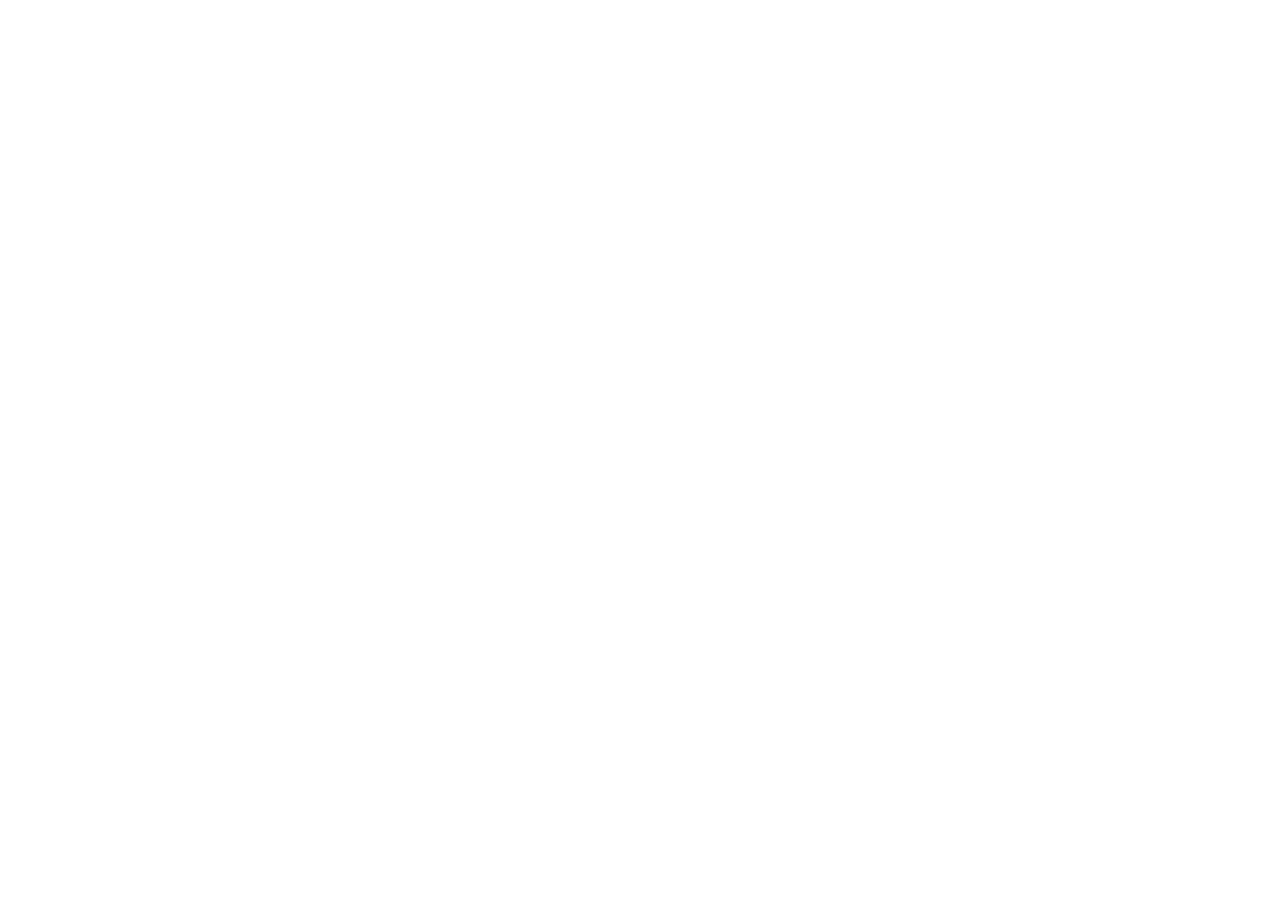
==== index.html @ 36195188 "criei a pagina principal" ====
<!DOCTYPE html>
<html lang="en">
<head>
    <meta charset="UTF-8">
    <meta http-equiv="X-UA-Compatible" content="IE=edge">
    <meta name="viewport" content="width=device-width, initial-scale=1.0">
    <title>Projeto Redes Sociais</title>
    <link rel="shortcut icon" href="favicon.ico" type="image/x-icon">
    <link rel="stylesheet" href="style.css">
</head>
<body>
    <h1></h1>
</body>
</html>
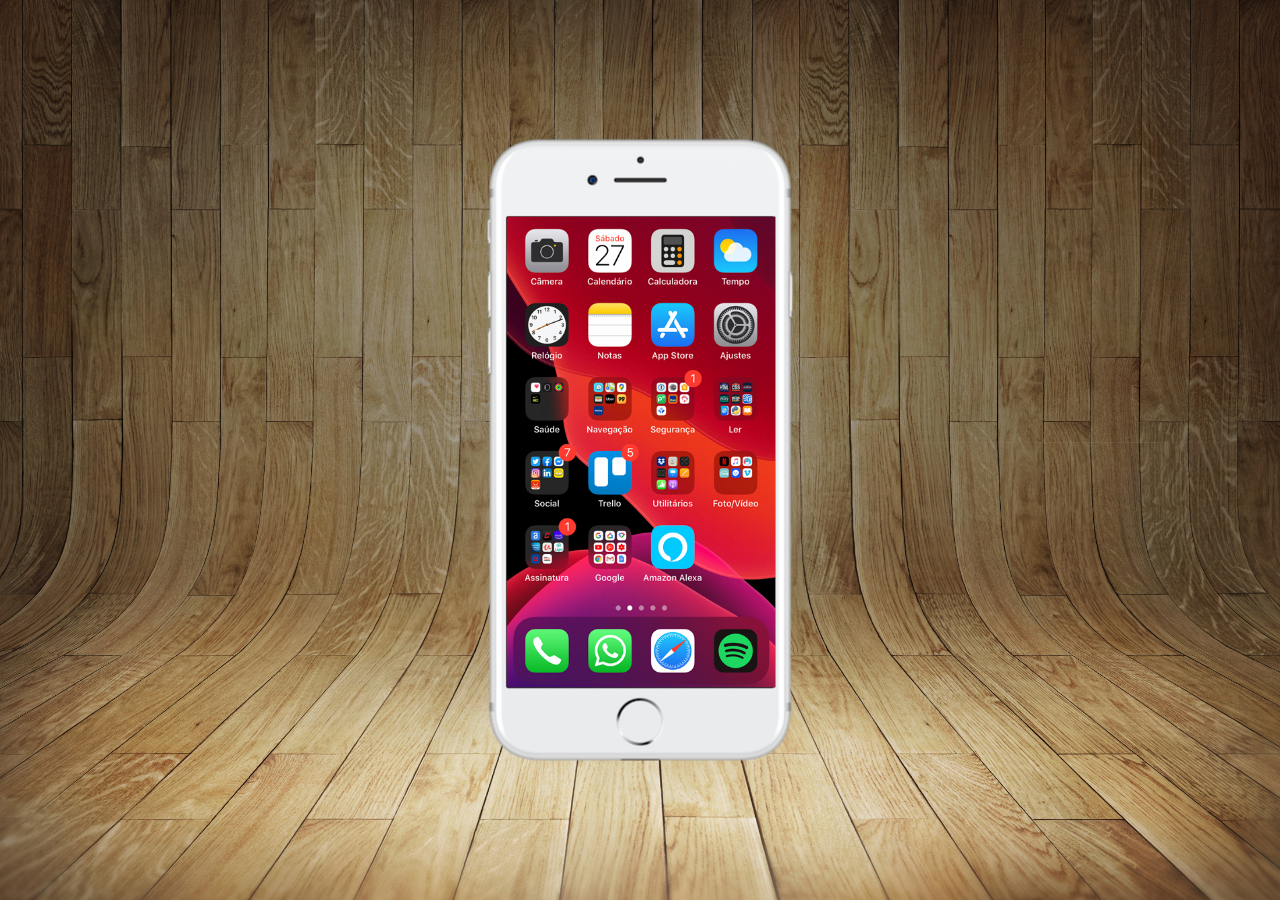
==== commit 1674bd57: "criei a tela home" ====
--- a/index.html
+++ b/index.html
@@ -9,6 +9,14 @@
     <link rel="stylesheet" href="style.css">
 </head>
 <body>
-    <h1></h1>
+    <main>
+        <section id="telefone">
+            <iframe src="home.html" name="tela" id="tela" frameborder="0"></iframe>
+        </section>
+
+        <section id="redes-sociais">
+
+        </section>
+    </main>
 </body>
 </html>--- a/style.css
+++ b/style.css
@@ -0,0 +1,43 @@
+@charset "UTF-8";
+
+* {
+    margin: 0px;
+    padding: 0px;
+    font-family: Arial, Helvetica, sans-serif;
+}
+
+html, body {
+    height: 100vh;
+    width: 100vw;
+    background-color: black;
+}
+
+body {
+    background: url(imagens/fundo-madeira.jpg) ;
+    background-size: cover;
+    background-attachment: fixed;
+}
+
+main {
+    position: relative;
+    height: 100vh;
+}
+
+section#telefone {
+    position: absolute;
+    top: 50%;
+    left: 50%;
+    transform: translate(-50%, -50%);
+
+    height: 627px;
+    width: 311px;
+    background: url('imagens/frame-iphone.png') no-repeat;
+}
+
+iframe#tela {
+    position: relative;
+    top: 80px;
+    left: 22px;
+    width: 269px;
+    height: 471px;
+}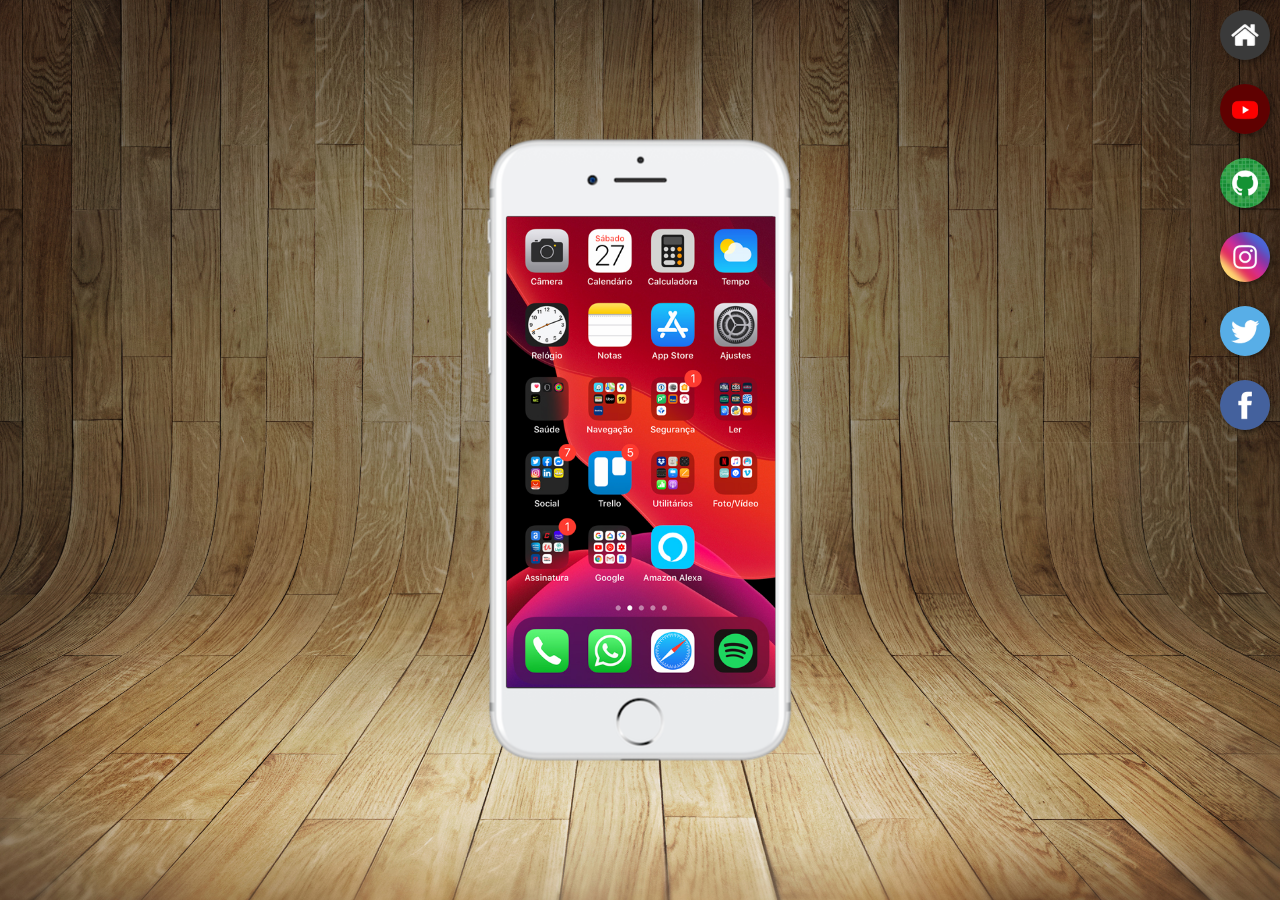
==== commit a18c8b81: "criei botões na lateral" ====
--- a/index.html
+++ b/index.html
@@ -15,7 +15,12 @@
         </section>
 
         <section id="redes-sociais">
-
+            <a href="#" target="tela"><img src="imagens/logo-home.jpg" alt="Home"></a> <br>                  
+            <a href="#" target="tela"><img src="imagens/logo-youtube.jpg" alt="YouTube"></a><br>
+            <a href="#" target="tela"><img src="imagens/logo-github.jpg" alt="GitHub"></a><br>
+            <a href="#" target="tela"><img src="imagens/logo-instagram.jpg" alt="Instagram"></a><br>
+            <a href="#" target="tela"><img src="imagens/logo-twitter.jpg" alt="Twitter"></a><br>
+            <a href="#" target="tela"><img src="imagens/logo-facebook.jpg" alt="facebook"></a>
         </section>
     </main>
 </body>
--- a/style.css
+++ b/style.css
@@ -40,4 +40,23 @@
     left: 22px;
     width: 269px;
     height: 471px;
+}
+
+section#redes-sociais {
+    text-align: right;
+}
+
+section#redes-sociais img{
+    width: 50px;
+    margin: 10px;
+    border-radius: 50%;
+    box-shadow: 2px 2px 5px rgba(0, 0, 0, 0.384);
+    box-sizing: border-box;
+}
+
+section#redes-sociais img:hover {
+    border: 2px solid rgba(255, 255, 255, 0.534);
+    transform: translate(-3px, -3px);
+    box-shadow: 5px 5px 10px rgba(0, 0, 0, 0.562);
+    transition: transform 0.5s, border 1s;
 }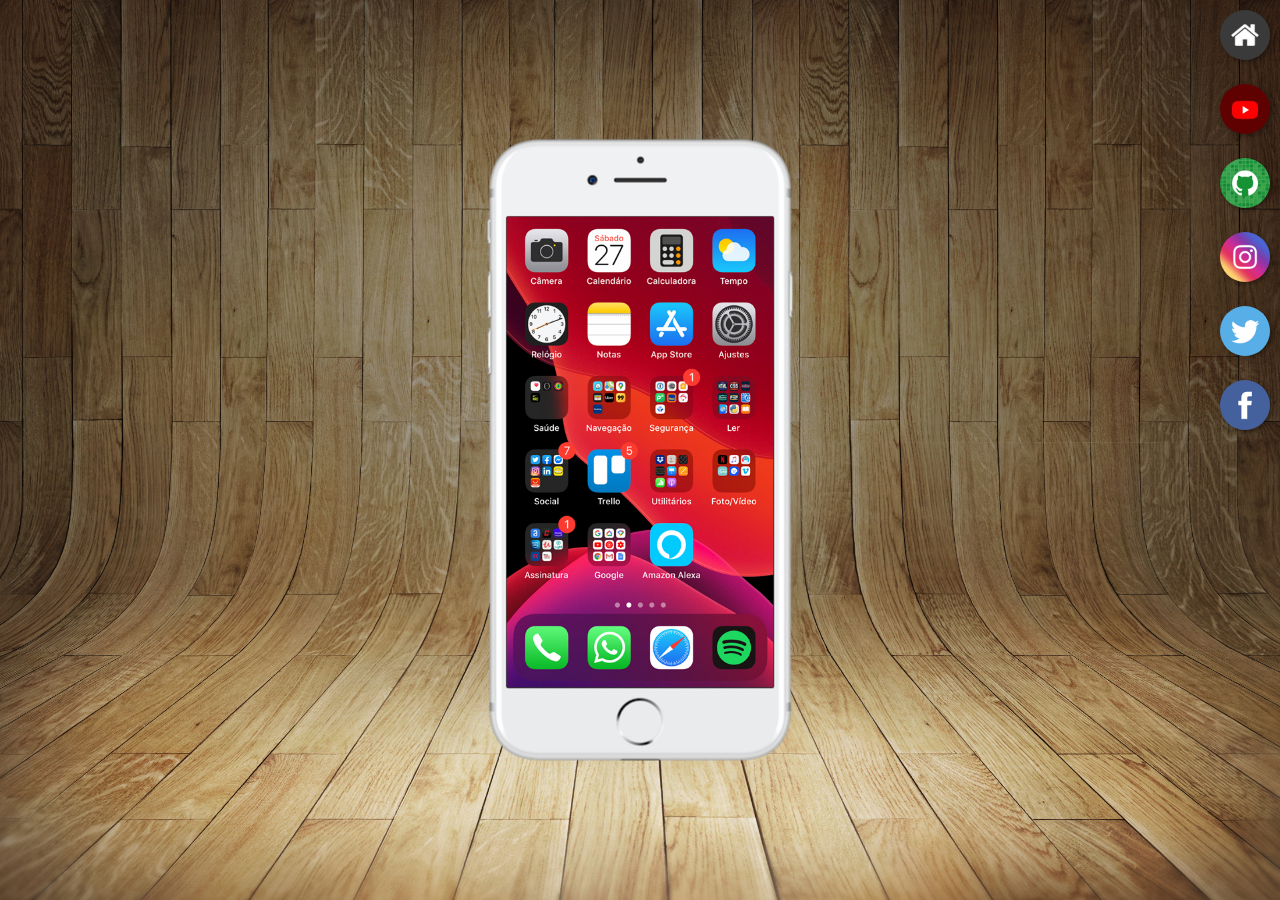
==== commit df658847: "projeto att" ====
--- a/index.html
+++ b/index.html
@@ -15,12 +15,12 @@
         </section>
 
         <section id="redes-sociais">
-            <a href="#" target="tela"><img src="imagens/logo-home.jpg" alt="Home"></a> <br>                  
-            <a href="#" target="tela"><img src="imagens/logo-youtube.jpg" alt="YouTube"></a><br>
-            <a href="#" target="tela"><img src="imagens/logo-github.jpg" alt="GitHub"></a><br>
-            <a href="#" target="tela"><img src="imagens/logo-instagram.jpg" alt="Instagram"></a><br>
-            <a href="#" target="tela"><img src="imagens/logo-twitter.jpg" alt="Twitter"></a><br>
-            <a href="#" target="tela"><img src="imagens/logo-facebook.jpg" alt="facebook"></a>
+            <a href="home.html" target="tela"><img src="imagens/logo-home.jpg" alt="Home"></a> <br>                  
+            <a href="youtube.html" target="tela"><img src="imagens/logo-youtube.jpg" alt="YouTube"></a><br>
+            <a href="github.html" target="tela"><img src="imagens/logo-github.jpg" alt="GitHub"></a><br>
+            <a href="instagram.html" target="tela"><img src="imagens/logo-instagram.jpg" alt="Instagram"></a><br>
+            <a href="twitter.html" target="tela"><img src="imagens/logo-twitter.jpg" alt="Twitter"></a><br>
+            <a href="facebook.html" target="tela"><img src="imagens/logo-facebook.jpg" alt="facebook"></a>
         </section>
     </main>
 </body>
--- a/style.css
+++ b/style.css
@@ -38,7 +38,7 @@
     position: relative;
     top: 80px;
     left: 22px;
-    width: 269px;
+    width: 267px;
     height: 471px;
 }
 
